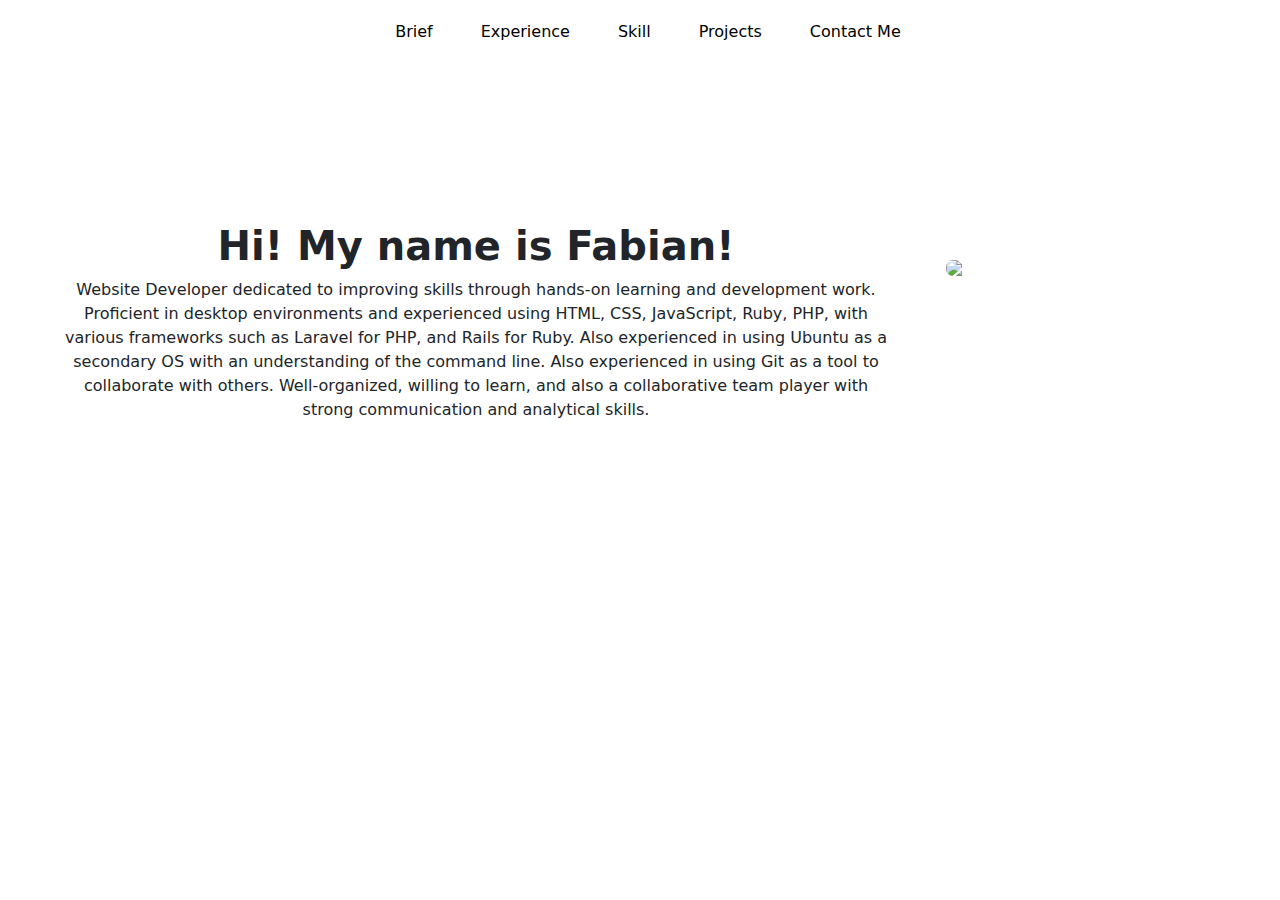
==== index.html @ 290ba159 "[brief] update lg" ====
<!DOCTYPE html>
<html lang="en">
<head>
    <meta charset="UTF-8">
    <meta name="viewport" content="width=device-width, initial-scale=1.0">
    <link href="https://cdn.jsdelivr.net/npm/bootstrap@5.3.3/dist/css/bootstrap.min.css" rel="stylesheet" integrity="sha384-QWTKZyjpPEjISv5WaRU9OFeRpok6YctnYmDr5pNlyT2bRjXh0JMhjY6hW+ALEwIH" crossorigin="anonymous">
    <script src="https://cdn.jsdelivr.net/npm/bootstrap@5.3.3/dist/js/bootstrap.bundle.min.js" integrity="sha384-YvpcrYf0tY3lHB60NNkmXc5s9fDVZLESaAA55NDzOxhy9GkcIdslK1eN7N6jIeHz" crossorigin="anonymous"></script>
    <link rel="stylesheet" href="style.css">
    <title>Document</title>
</head>
<body>
    <nav class="navbar navbar-expand-lg bg-body-primary sticky-top">
        <div class="container-fluid">
          <a class="navbar-brand"></a>
          <button class="navbar-toggler" type="button" data-bs-toggle="collapse" data-bs-target="#navbarSupportedContent" aria-controls="navbarSupportedContent" aria-expanded="false" aria-label="Toggle navigation">
            <span class="navbar-toggler-icon"></span>
          </button>
          <div class="collapse navbar-collapse justify-content-center" id="navbarSupportedContent">
            <ul class="navbar-nav mb-2 mb-lg-0">
              <li class="nav-item">
                <a class="nav-link active m-3" aria-current="page" href="#brief">Brief</a>
              </li>
              <li class="nav-item">
                <a class="nav-link active m-3" aria-current="page" href="#">Experience</a>
              </li>
              <li class="nav-item">
                <a class="nav-link active m-3" aria-current="page" href="#">Skill</a>
              </li>
              <li class="nav-item">
                <a class="nav-link active m-3" aria-current="page" href="#">Projects</a>
              </li>
              <li class="nav-item">
                <a class="nav-link active m-3" aria-current="page" href="#">Contact Me</a>
              </li>
            </ul>
          </div>
        </div>
      </nav>

    <div class="container-fluid bg-body-primary">
        <div class="row justify-content-center">
            <div class="col-lg-8 exp m-1">
                <h1 class="text-center">Hi! My name is Fabian!</h1>
                <p class="text-center">Website Developer dedicated to improving skills through hands-on learning and development work. Proficient in desktop environments and 
                    experienced using HTML, CSS, JavaScript, Ruby, PHP, with various frameworks such as Laravel for PHP, and Rails for Ruby. Also experienced in 
                    using Ubuntu as a secondary OS with an understanding of the command line. Also experienced in using Git as a tool to collaborate with others. 
                    Well-organized, willing to learn, and also a collaborative team player with strong communication and analytical skills.</p>
            </div>
          
            <div class="col-lg-3 selfpic m-1 d-flex justify-content-center align-items-center">
                <img src="../selfpic.JPG" id="image-brief1" class="img-fluid">
            </div>
        </div>
    </div>
</body>
</html>
---- style.css ----
.navbar{
    background: #fff;
    border-radius: 4px;
}

.nav-link{
    margin-top: 4px !important;
    margin-bottom: 4px !important;
}

.brief-menu{
    display: flex;
    justify-content: space-between;
}

#image-brief1{
    width: 250px;
    object-fit: cover;
    border-radius: 7px;
    margin-top: 10%;
}

.exp{
    padding-top: 12%;
    margin-right: 50px;
}

.exp h1{
    font-weight: bold;
}
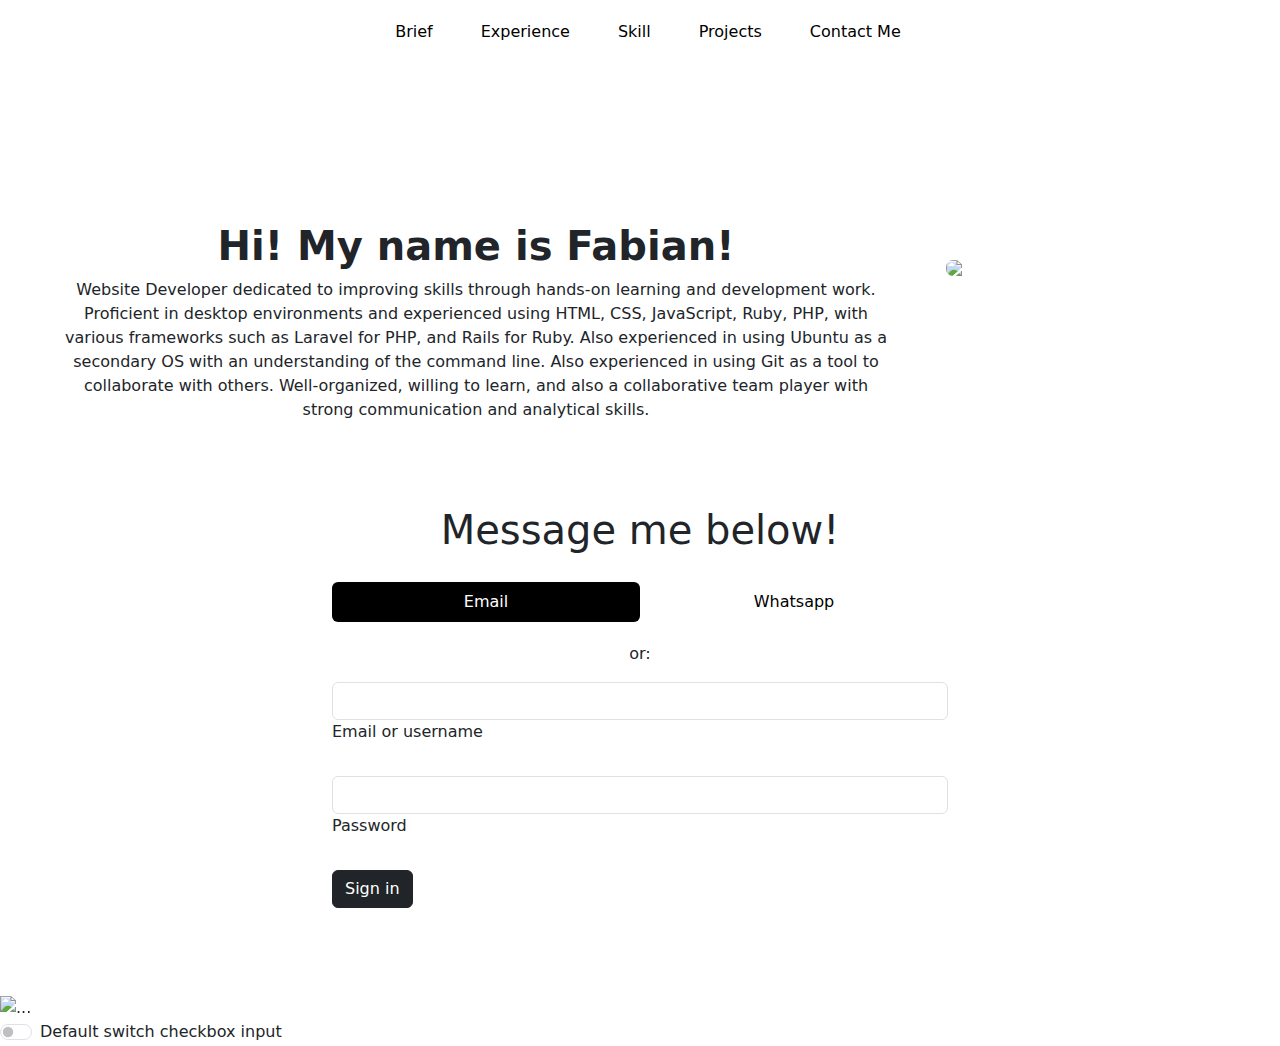
==== commit 81e12e0d: "[contact-me] add contact me structure" ====
--- a/index.html
+++ b/index.html
@@ -4,6 +4,7 @@
     <meta charset="UTF-8">
     <meta name="viewport" content="width=device-width, initial-scale=1.0">
     <link href="https://cdn.jsdelivr.net/npm/bootstrap@5.3.3/dist/css/bootstrap.min.css" rel="stylesheet" integrity="sha384-QWTKZyjpPEjISv5WaRU9OFeRpok6YctnYmDr5pNlyT2bRjXh0JMhjY6hW+ALEwIH" crossorigin="anonymous">
+    <script type="text/javascript" src="https://cdnjs.cloudflare.com/ajax/libs/mdb-ui-kit/7.3.0/mdb.umd.min.js" ></script>
     <script src="https://cdn.jsdelivr.net/npm/bootstrap@5.3.3/dist/js/bootstrap.bundle.min.js" integrity="sha384-YvpcrYf0tY3lHB60NNkmXc5s9fDVZLESaAA55NDzOxhy9GkcIdslK1eN7N6jIeHz" crossorigin="anonymous"></script>
     <link rel="stylesheet" href="style.css">
     <title>Document</title>
@@ -30,14 +31,14 @@
                 <a class="nav-link active m-3" aria-current="page" href="#">Projects</a>
               </li>
               <li class="nav-item">
-                <a class="nav-link active m-3" aria-current="page" href="#">Contact Me</a>
+                <a class="nav-link active m-3" aria-current="page" href="#contact-me">Contact Me</a>
               </li>
             </ul>
           </div>
         </div>
       </nav>
 
-    <div class="container-fluid bg-body-primary">
+    <div class="container-fluid bg-body-primary" id="brief">
         <div class="row justify-content-center">
             <div class="col-lg-8 exp m-1">
                 <h1 class="text-center">Hi! My name is Fabian!</h1>
@@ -48,8 +49,106 @@
             </div>
           
             <div class="col-lg-3 selfpic m-1 d-flex justify-content-center align-items-center">
-                <img src="../selfpic.JPG" id="image-brief1" class="img-fluid">
+                <img src="selfpic.JPG" id="image-brief1">
             </div>
+        </div>
+    </div>
+
+    <div class="container-fluid col-lg-6" id="contact-me">
+      <h1 class="text-center">Message me below!</h1>
+      <ul class="nav nav-pills nav-justified mb-3" id="ex1" role="tablist">
+        <li class="nav-item" role="presentation">
+          <a class="nav-link active" id="tab-login" data-bs-toggle="pill" href="#pills-login" role="tab"
+            aria-controls="pills-login" aria-selected="true">Email</a>
+        </li>
+        <li class="nav-item" role="presentation">
+          <a class="nav-link" id="tab-register" data-bs-toggle="pill" href="#pills-register" role="tab"
+            aria-controls="pills-register" aria-selected="false">Whatsapp</a>
+        </li>
+      </ul>
+  
+      <div class="tab-content">
+        <div class="tab-pane fade show active" id="pills-login" role="tabpanel" aria-labelledby="tab-login">
+          <form>
+            <p class="text-center">or:</p>
+            <div class="form-outline mb-4">
+              <input type="email" id="loginName" class="form-control" />
+              <label class="form-label" for="loginName">Email or username</label>
+            </div>
+            <div class="form-outline mb-4">
+              <input type="password" id="loginPassword" class="form-control" />
+              <label class="form-label" for="loginPassword">Password</label>
+            </div>
+            <!-- Submit button -->
+            <button type="submit" class="btn btn-dark btn-block mb-4">Sign in</button>
+          </form>
+        </div>
+        <div class="tab-pane fade" id="pills-register" role="tabpanel" aria-labelledby="tab-register">
+          <form>
+  
+            <p class="text-center">or:</p>
+  
+            <!-- Name input -->
+            <div class="form-outline mb-4">
+              <input type="text" id="registerName" class="form-control" />
+              <label class="form-label" for="registerName">Name</label>
+            </div>
+  
+            <!-- Username input -->
+            <div class="form-outline mb-4">
+              <input type="text" id="registerUsername" class="form-control" />
+              <label class="form-label" for="registerUsername">Username</label>
+            </div>
+  
+            <!-- Email input -->
+            <div class="form-outline mb-4">
+              <input type="email" id="registerEmail" class="form-control" />
+              <label class="form-label" for="registerEmail">Email</label>
+            </div>
+  
+            <!-- Password input -->
+            <div class="form-outline mb-4">
+              <input type="password" id="registerPassword" class="form-control" />
+              <label class="form-label" for="registerPassword">Password</label>
+            </div>
+  
+            <!-- Repeat Password input -->
+            <div class="form-outline mb-4">
+              <input type="password" id="registerRepeatPassword" class="form-control" />
+              <label class="form-label" for="registerRepeatPassword">Repeat password</label>
+            </div>
+  
+            <!-- Submit button -->
+            <button type="submit" class="btn btn-dark btn-block mb-3">Sign up</button>
+          </form>
+        </div>
+      </div>
+    </div>
+    
+
+    <div id="carouselExample" class="carousel slide">
+        <div class="carousel-inner">
+            <div class="carousel-item active">
+            <img src="selfpic.JPG" class="d-block w-100" alt="...">
+            </div>
+            <div class="carousel-item">
+            <img src="354893.jpg" class="d-block w-100" alt="...">
+            </div>
+            <div class="carousel-item">
+            <img src="pas foto sim biru 3x4.jpg" class="d-block w-100" alt="...">
+            </div>
+        </div>
+        <button class="carousel-control-prev" type="button" data-bs-target="#carouselExample" data-bs-slide="prev" style="display: none;">
+            <span class="carousel-control-prev-icon" aria-hidden="true"></span>
+            <span class="visually-hidden">Previous</span>
+        </button>
+        <button class="carousel-control-next" type="button" data-bs-target="#carouselExample" data-bs-slide="next" style="display: none;">
+            <span class="carousel-control-next-icon" aria-hidden="true"></span>
+            <span class="visually-hidden">Next</span>
+        </button>
+        <div class="form-check form-switch">
+            <input class="form-check-input" type="checkbox" role="switch" id="flexSwitchCheckDefault">
+            <label class="form-check-label" for="flexSwitchCheckDefault">Default switch checkbox input</label>
         </div>
     </div>
 </body>
--- a/style.css
+++ b/style.css
@@ -27,4 +27,44 @@
 
 .exp h1{
     font-weight: bold;
+}
+
+.custom-carousel-controls {
+    position: absolute;
+    width: 100%;
+    top: 50%;
+    display: flex;
+    justify-content: space-between;
+    transform: translateY(-50%);
+}
+
+.custom-control-btn {
+    background-color: #007bff;  /* Bootstrap primary color */
+    border: none;
+    color: white;
+    padding: 10px 20px;
+    cursor: pointer;
+    border-radius: 20px;
+    font-size: 16px;
+    transition: background-color 0.3s;
+}
+
+.custom-control-btn:hover {
+    background-color: #0056b3;  /* Darker shade of primary color */
+}
+
+#contact-me{
+    margin: 5% auto;
+}
+
+#contact-me h1{
+    margin-bottom: 4%;
+}
+
+.nav-pills .nav-link.active, .nav-pills .show>.nav-link{
+    background: black;
+}
+
+.nav-link{
+    color: black;
 }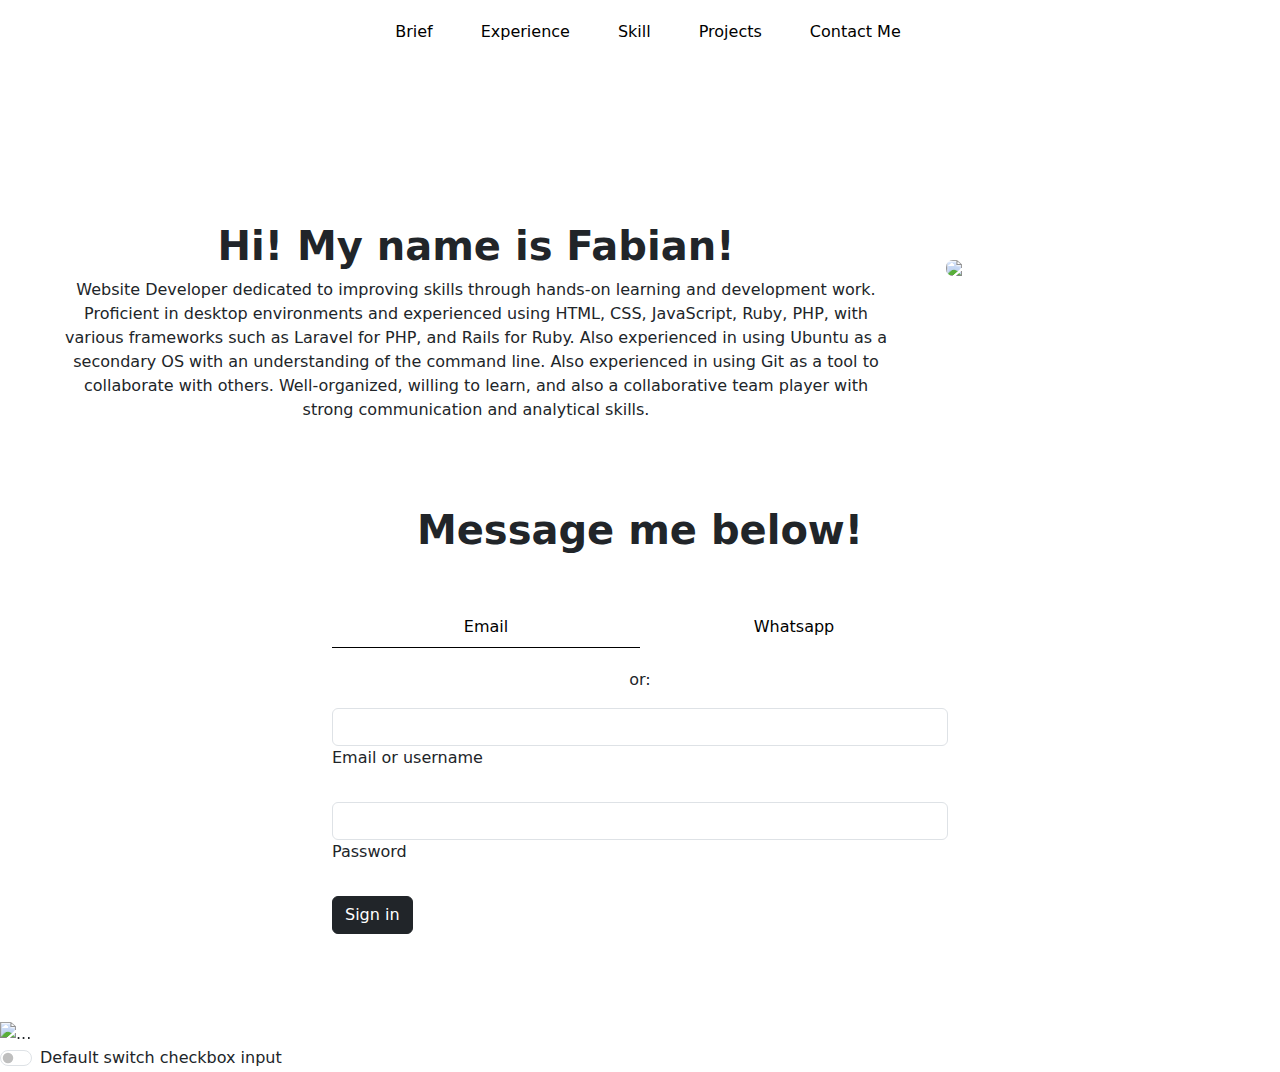
==== commit fb62d192: "[contact-me] revise the styling" ====
--- a/index.html
+++ b/index.html
@@ -4,7 +4,6 @@
     <meta charset="UTF-8">
     <meta name="viewport" content="width=device-width, initial-scale=1.0">
     <link href="https://cdn.jsdelivr.net/npm/bootstrap@5.3.3/dist/css/bootstrap.min.css" rel="stylesheet" integrity="sha384-QWTKZyjpPEjISv5WaRU9OFeRpok6YctnYmDr5pNlyT2bRjXh0JMhjY6hW+ALEwIH" crossorigin="anonymous">
-    <script type="text/javascript" src="https://cdnjs.cloudflare.com/ajax/libs/mdb-ui-kit/7.3.0/mdb.umd.min.js" ></script>
     <script src="https://cdn.jsdelivr.net/npm/bootstrap@5.3.3/dist/js/bootstrap.bundle.min.js" integrity="sha384-YvpcrYf0tY3lHB60NNkmXc5s9fDVZLESaAA55NDzOxhy9GkcIdslK1eN7N6jIeHz" crossorigin="anonymous"></script>
     <link rel="stylesheet" href="style.css">
     <title>Document</title>
--- a/style.css
+++ b/style.css
@@ -58,13 +58,21 @@
 }
 
 #contact-me h1{
-    margin-bottom: 4%;
+    margin-bottom: 8%;
+    font-weight: bold;
 }
 
 .nav-pills .nav-link.active, .nav-pills .show>.nav-link{
-    background: black;
+    background: #fff;
+    color: black;
+    border-bottom: 1px solid black;
+    border-radius: 0;
 }
 
 .nav-link{
     color: black;
+}
+
+.nav-link:hover{
+    color: black;
 }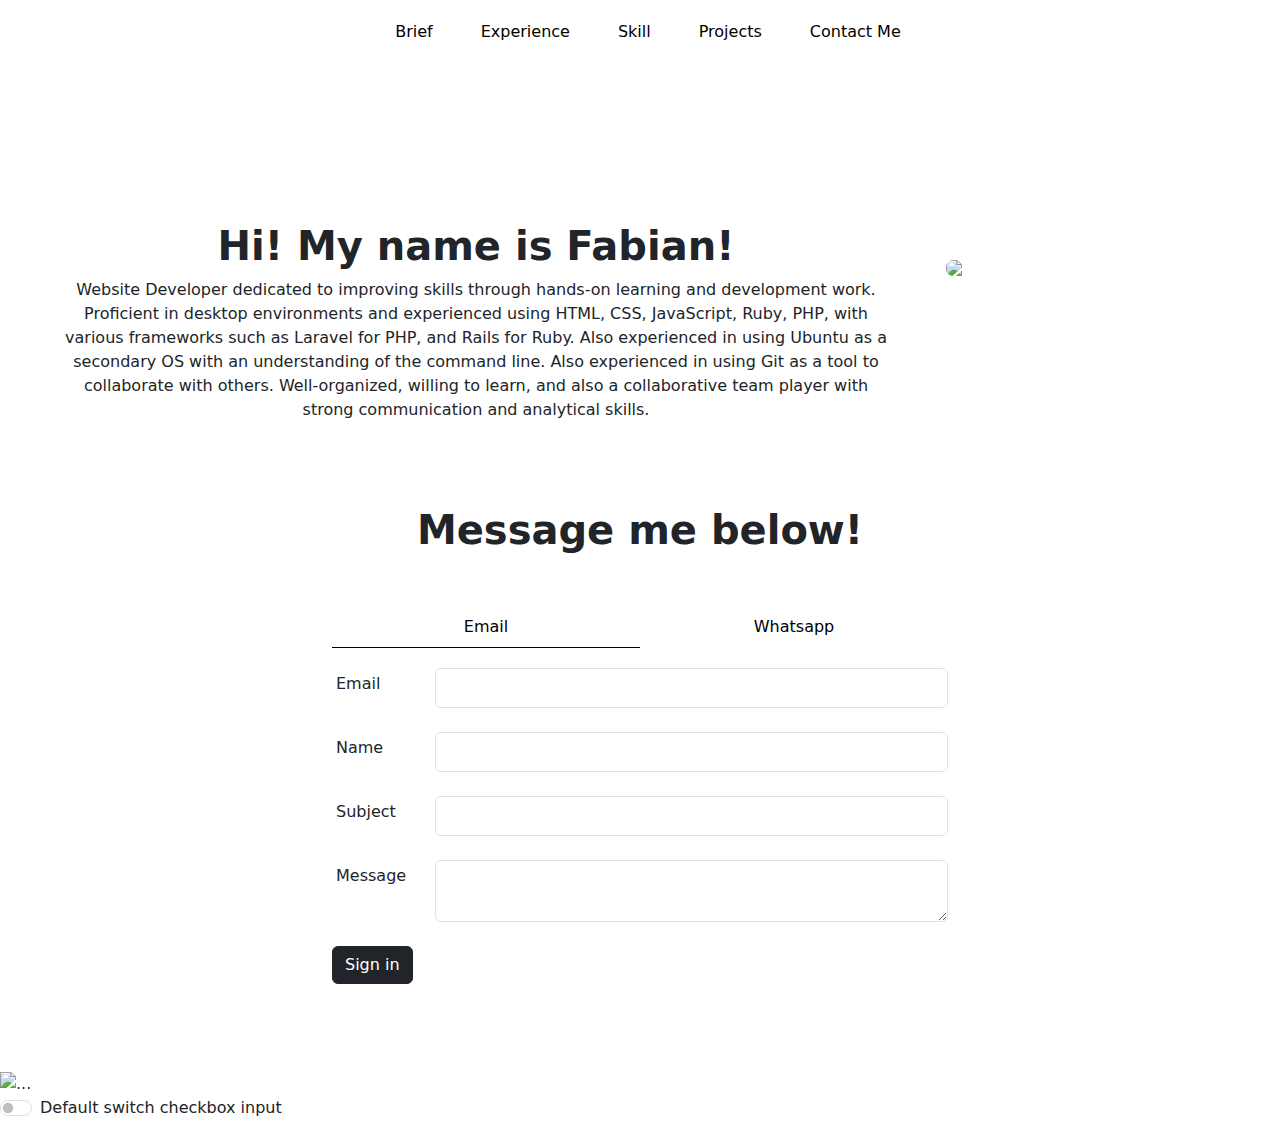
==== commit d1376c0b: "[contact-me] make the email function" ====
--- a/index.html
+++ b/index.html
@@ -5,7 +5,17 @@
     <meta name="viewport" content="width=device-width, initial-scale=1.0">
     <link href="https://cdn.jsdelivr.net/npm/bootstrap@5.3.3/dist/css/bootstrap.min.css" rel="stylesheet" integrity="sha384-QWTKZyjpPEjISv5WaRU9OFeRpok6YctnYmDr5pNlyT2bRjXh0JMhjY6hW+ALEwIH" crossorigin="anonymous">
     <script src="https://cdn.jsdelivr.net/npm/bootstrap@5.3.3/dist/js/bootstrap.bundle.min.js" integrity="sha384-YvpcrYf0tY3lHB60NNkmXc5s9fDVZLESaAA55NDzOxhy9GkcIdslK1eN7N6jIeHz" crossorigin="anonymous"></script>
+    <script type="text/javascript" src="https://cdn.jsdelivr.net/npm/@emailjs/browser@4/dist/email.min.js"></script>
+    <script type="text/javascript">
+        (function() {
+            // https://dashboard.emailjs.com/admin/account
+            emailjs.init({
+              publicKey: "ENvrn-z7JC_12Njl4",
+            });
+        })();
+    </script>
     <link rel="stylesheet" href="style.css">
+    <script src="script.js"></script>
     <title>Document</title>
 </head>
 <body>
@@ -69,57 +79,27 @@
       <div class="tab-content">
         <div class="tab-pane fade show active" id="pills-login" role="tabpanel" aria-labelledby="tab-login">
           <form>
-            <p class="text-center">or:</p>
-            <div class="form-outline mb-4">
-              <input type="email" id="loginName" class="form-control" />
-              <label class="form-label" for="loginName">Email or username</label>
+            <div class="form-outline mb-4 d-flex">
+              <label class="form-label col-2 p-1" for="email">Email</label>
+              <input type="text" id="email" class="form-control" />
             </div>
-            <div class="form-outline mb-4">
-              <input type="password" id="loginPassword" class="form-control" />
-              <label class="form-label" for="loginPassword">Password</label>
+            <div class="form-outline mb-4 d-flex">
+              <label class="form-label col-2 p-1" for="name">Name</label>
+              <input type="text" id="name" class="form-control" />
             </div>
-            <!-- Submit button -->
-            <button type="submit" class="btn btn-dark btn-block mb-4">Sign in</button>
+            <div class="form-outline mb-4 d-flex">
+              <label class="form-label col-2 p-1" for="subject">Subject</label>
+              <input type="text" id="subject" class="form-control" />
+            </div>
+            <div class="form-outline mb-4 d-flex">
+              <label for="message" class="form-label col-2 p-1">Message</label>
+              <textarea class="form-control" id="message"></textarea>
+            </div>
+            <button type="submit" class="btn btn-dark btn-block mb-4" onclick="sendmail()">Sign in</button>
           </form>
         </div>
         <div class="tab-pane fade" id="pills-register" role="tabpanel" aria-labelledby="tab-register">
-          <form>
-  
-            <p class="text-center">or:</p>
-  
-            <!-- Name input -->
-            <div class="form-outline mb-4">
-              <input type="text" id="registerName" class="form-control" />
-              <label class="form-label" for="registerName">Name</label>
-            </div>
-  
-            <!-- Username input -->
-            <div class="form-outline mb-4">
-              <input type="text" id="registerUsername" class="form-control" />
-              <label class="form-label" for="registerUsername">Username</label>
-            </div>
-  
-            <!-- Email input -->
-            <div class="form-outline mb-4">
-              <input type="email" id="registerEmail" class="form-control" />
-              <label class="form-label" for="registerEmail">Email</label>
-            </div>
-  
-            <!-- Password input -->
-            <div class="form-outline mb-4">
-              <input type="password" id="registerPassword" class="form-control" />
-              <label class="form-label" for="registerPassword">Password</label>
-            </div>
-  
-            <!-- Repeat Password input -->
-            <div class="form-outline mb-4">
-              <input type="password" id="registerRepeatPassword" class="form-control" />
-              <label class="form-label" for="registerRepeatPassword">Repeat password</label>
-            </div>
-  
-            <!-- Submit button -->
-            <button type="submit" class="btn btn-dark btn-block mb-3">Sign up</button>
-          </form>
+          
         </div>
       </div>
     </div>
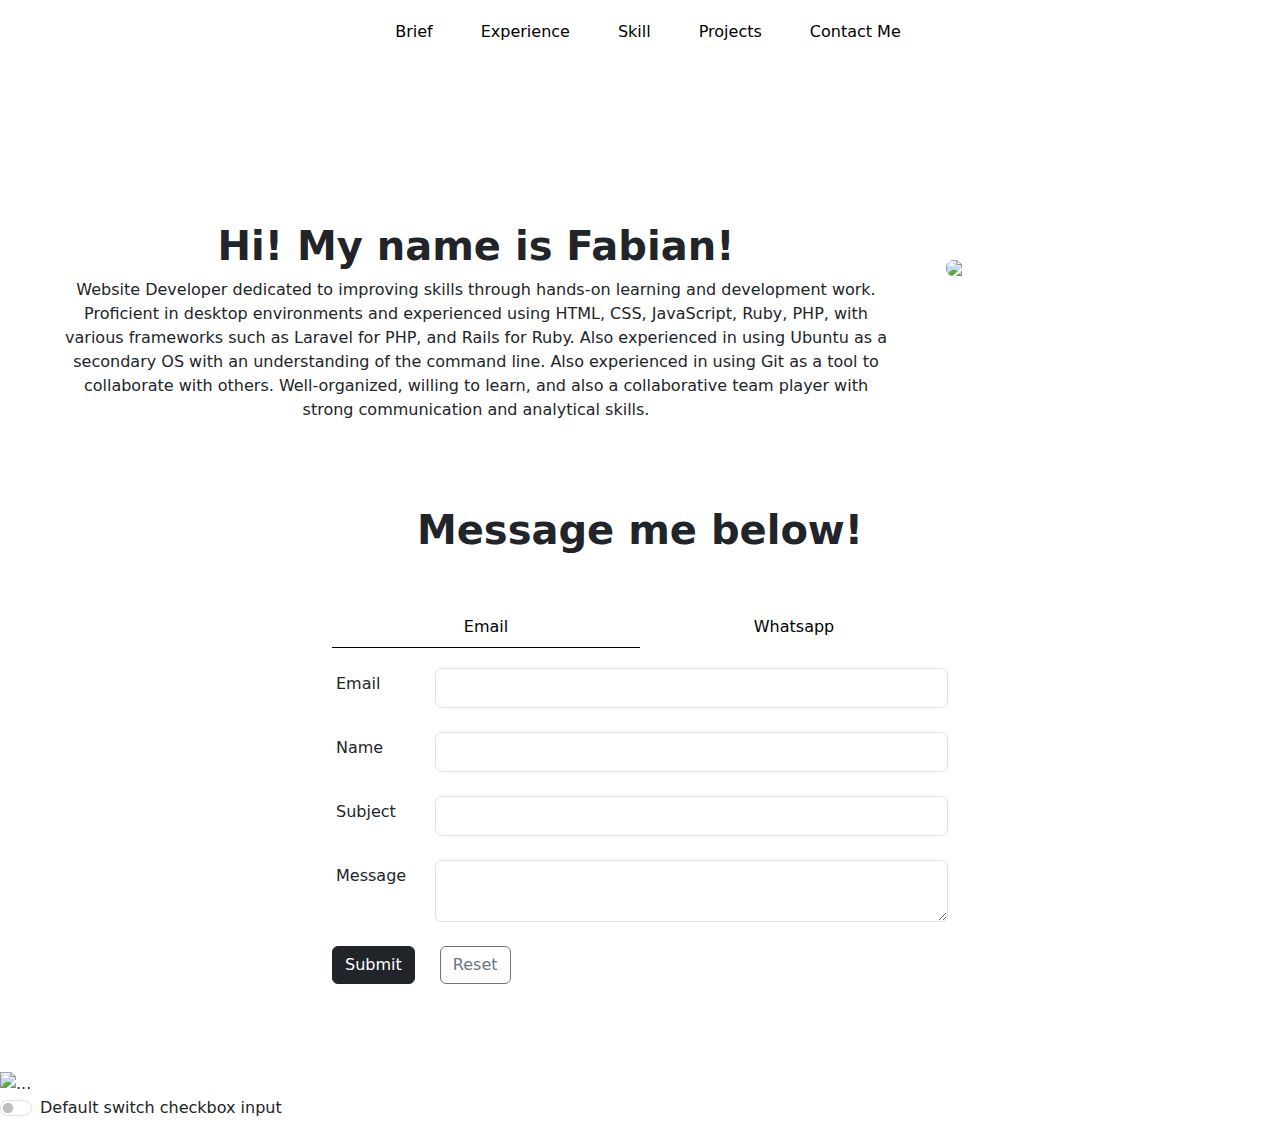
==== commit 75e068c5: "[contact-me] fix maillllllllllllllll" ====
--- a/index.html
+++ b/index.html
@@ -95,7 +95,8 @@
               <label for="message" class="form-label col-2 p-1">Message</label>
               <textarea class="form-control" id="message"></textarea>
             </div>
-            <button type="submit" class="btn btn-dark btn-block mb-4" onclick="sendmail()">Sign in</button>
+            <button type="submit" class="btn btn-dark btn-block mb-4" id="contact-me-submit" onclick="sendmail()">Submit</button>
+            <button type="submit" class="btn btn-outline-secondary btn-block mb-4" onclick="resetmail()">Reset</button>
           </form>
         </div>
         <div class="tab-pane fade" id="pills-register" role="tabpanel" aria-labelledby="tab-register">
--- a/style.css
+++ b/style.css
@@ -75,4 +75,8 @@
 
 .nav-link:hover{
     color: black;
+}
+
+#contact-me-submit{
+    margin-right: 20px;
 }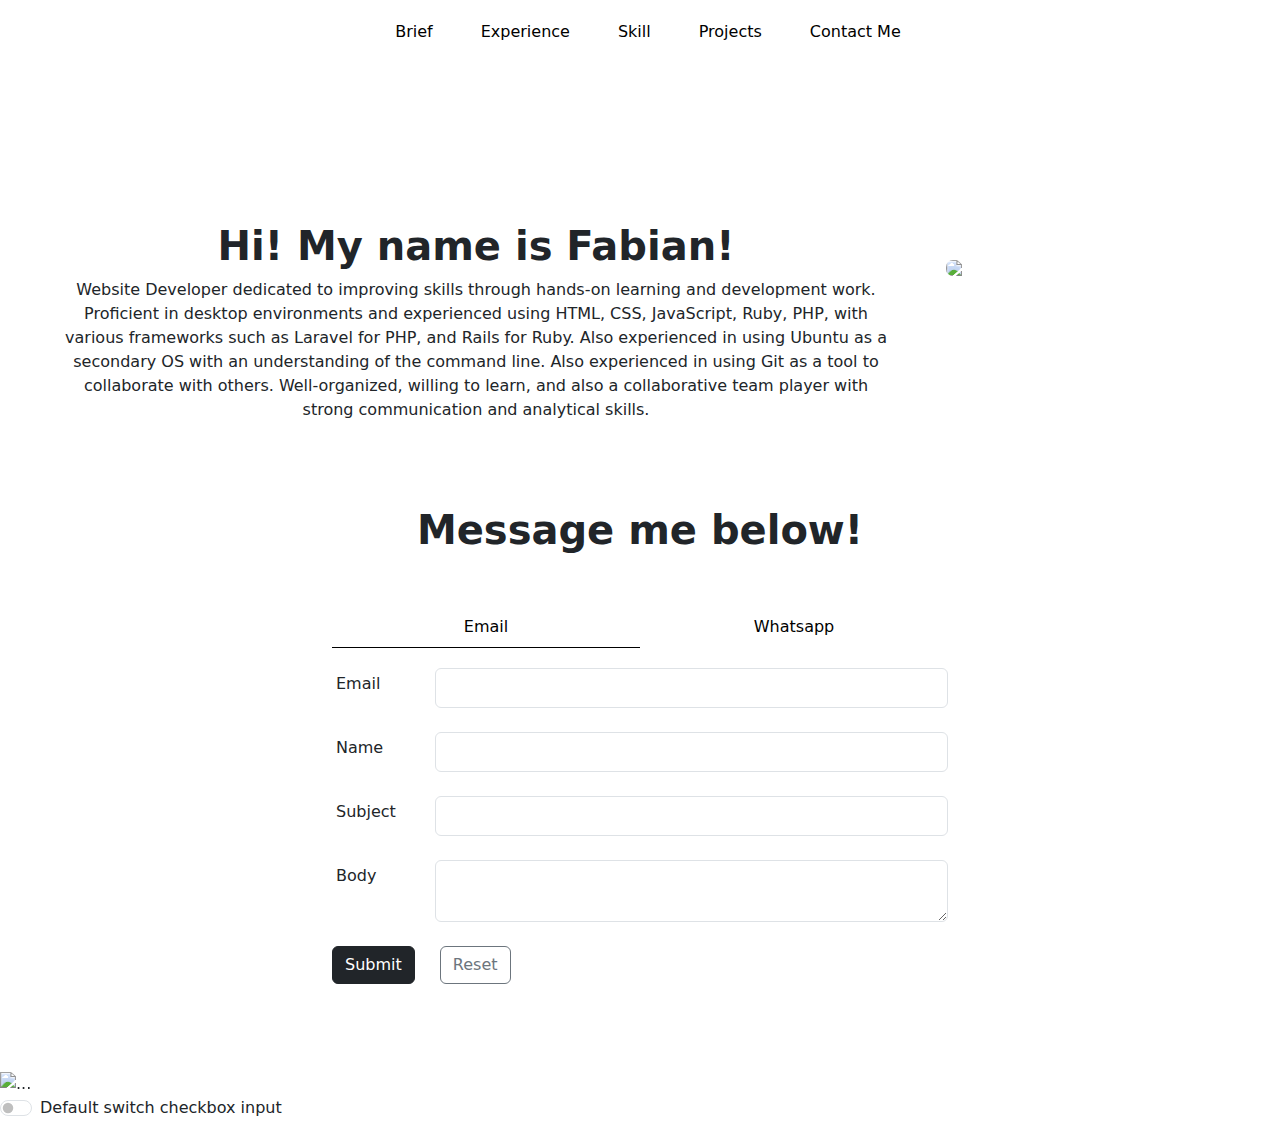
==== commit e187804b: "[other] change wording again" ====
--- a/index.html
+++ b/index.html
@@ -92,7 +92,7 @@
               <input type="text" id="subject" class="form-control" />
             </div>
             <div class="form-outline mb-4 d-flex">
-              <label for="message" class="form-label col-2 p-1">Message</label>
+              <label for="message" class="form-label col-2 p-1">Body</label>
               <textarea class="form-control" id="message"></textarea>
             </div>
             <button type="submit" class="btn btn-dark btn-block mb-4" id="contact-me-submit" onclick="sendmail()">Submit</button>
@@ -100,7 +100,22 @@
           </form>
         </div>
         <div class="tab-pane fade" id="pills-register" role="tabpanel" aria-labelledby="tab-register">
-          
+          <form>
+            <div class="form-outline mb-4 d-flex">
+              <label class="form-label col-2 p-1" for="email">Number</label>
+              <input type="text" id="email" class="form-control" />
+            </div>
+            <div class="form-outline mb-4 d-flex">
+              <label class="form-label col-2 p-1" for="name">Name</label>
+              <input type="text" id="name" class="form-control" />
+            </div>
+            <div class="form-outline mb-4 d-flex">
+              <label for="message" class="form-label col-2 p-1">Body</label>
+              <textarea class="form-control" id="message"></textarea>
+            </div>
+            <button type="submit" class="btn btn-dark btn-block mb-4" id="contact-me-submit" onclick="sendmail()">Send</button>
+            <button type="submit" class="btn btn-outline-secondary btn-block mb-4" onclick="resetmail()">Reset</button>
+          </form>
         </div>
       </div>
     </div>
